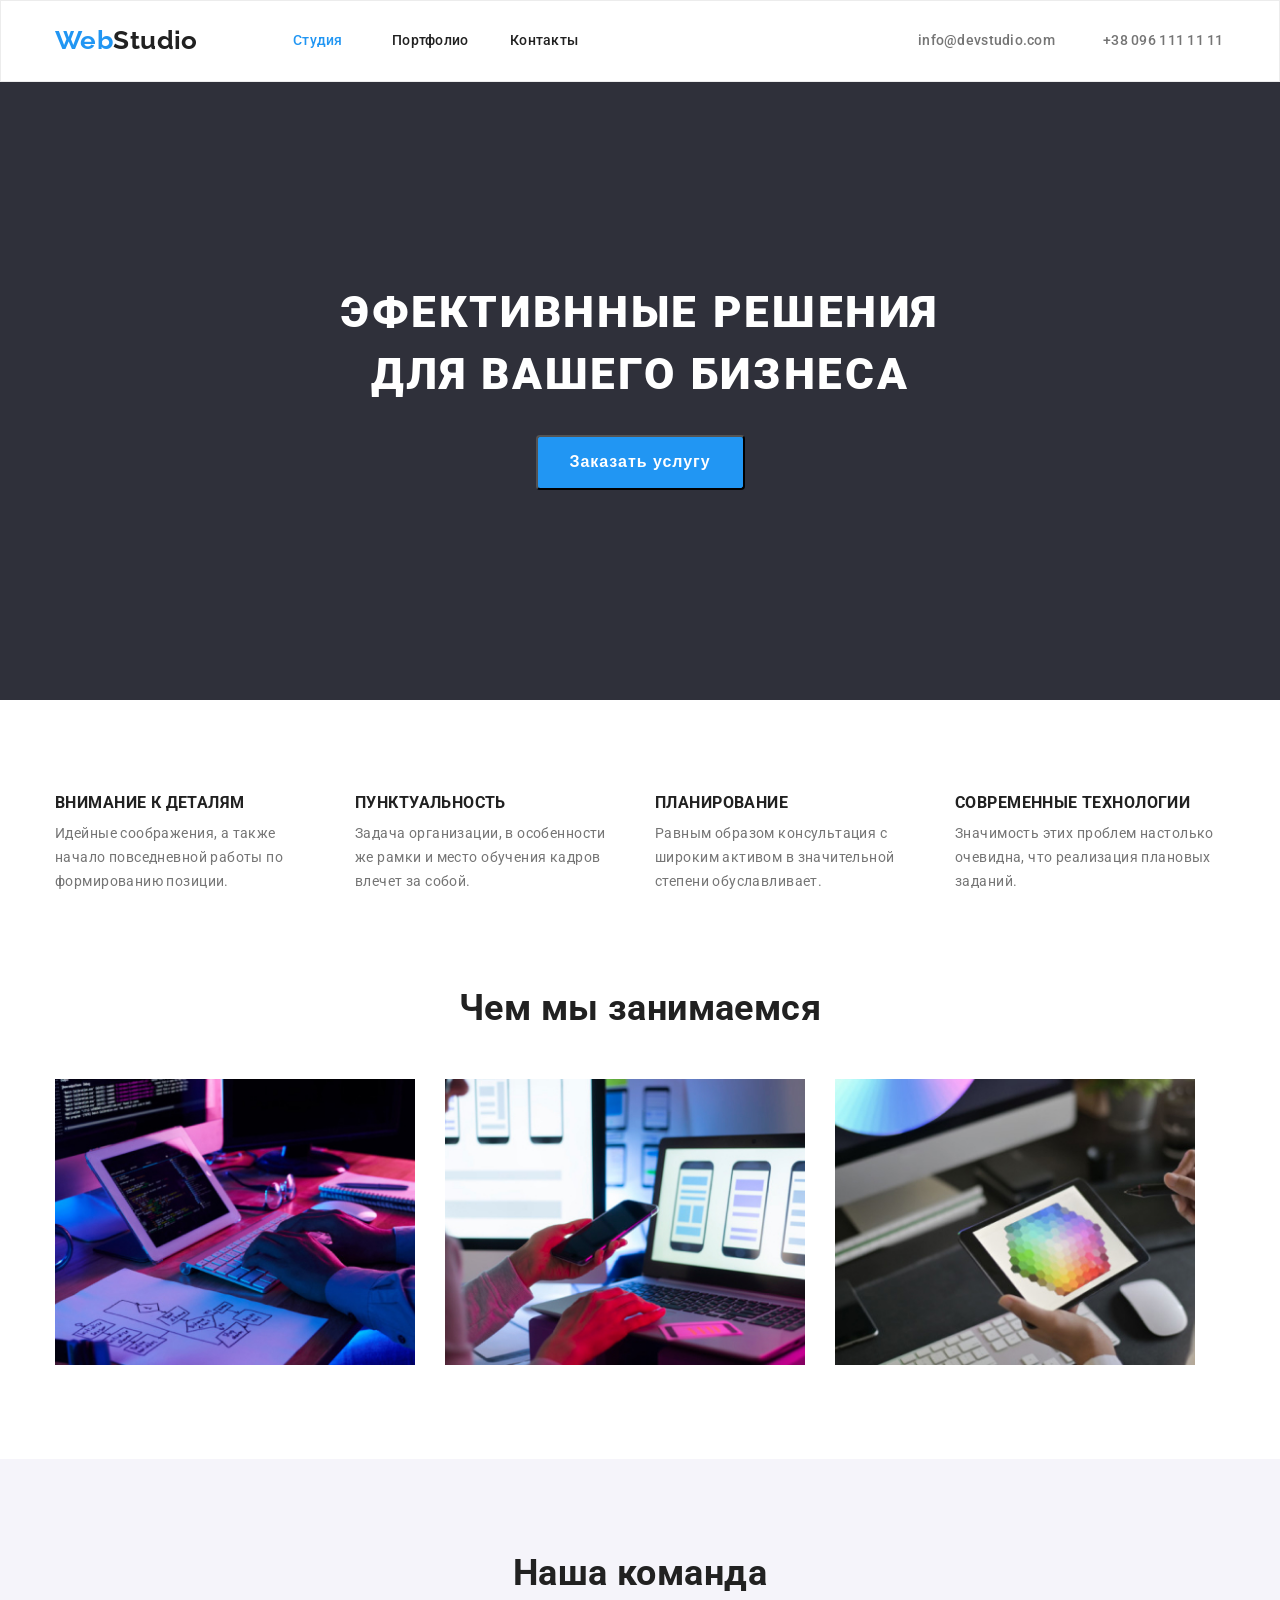
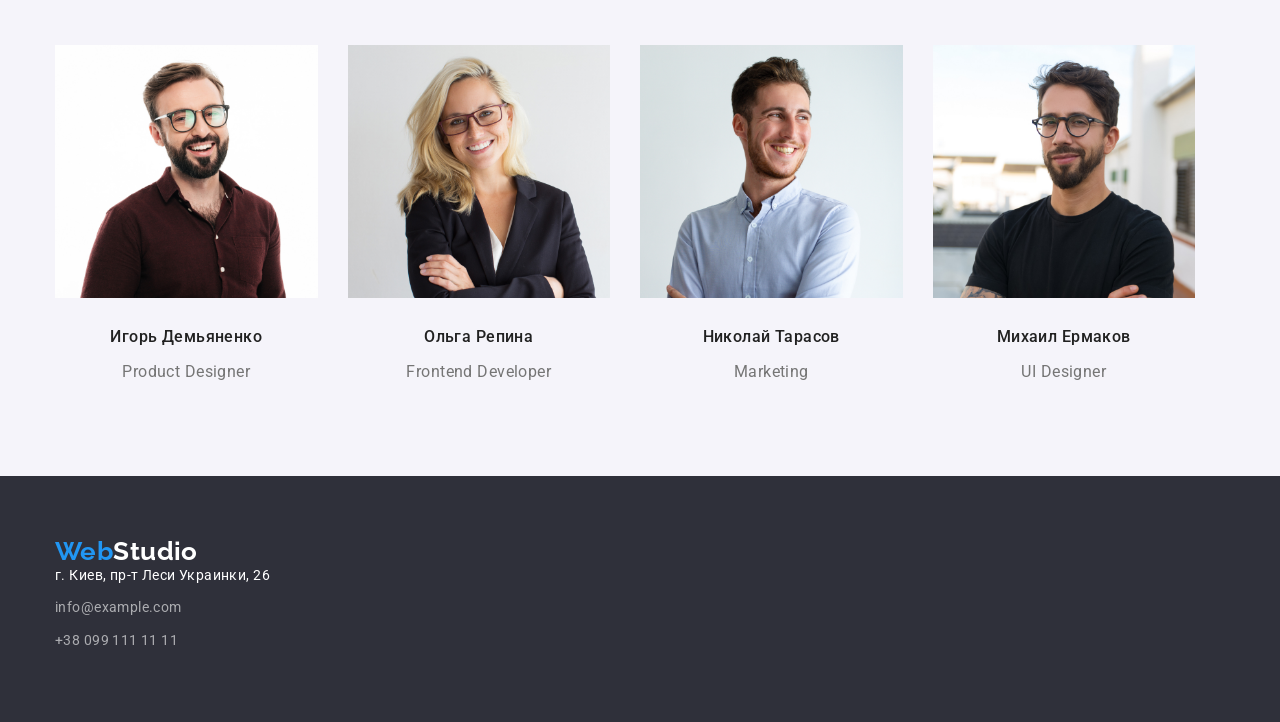
==== index.html @ d8326d00 "Добавляет свойства проекту flexbox" ====
<!DOCTYPE html>
<html lang="ru">
<head>
    <meta charset="UTF-8">
    <meta http-equiv="X-UA-Compatible" content="IE=edge">
    <meta name="viewport" content="width=device-width, initial-scale=1.0">
    <title>Document</title>
    <link href="https://fonts.googleapis.com/css2?family=Raleway:wght@700&family=Roboto:wght@400;500;700;900&display=swap"
        rel="stylesheet">
    <link rel="stylesheet" href="https://cdnjs.cloudflare.com/ajax/libs/modern-normalize/1.1.0/modern-normalize.min.css">
    <link rel="stylesheet" href="./css/styles.css">
</head>
<body>
    <!-- Шапка сайта -->
    <header class="page-header">
        <div class="container">
            <div class="nav-container">
                <nav class="navbar">
                    <a href="#" class="logo">
                        <span class="logo-web">Web</span><span class="logo-studio">Studio</span>
                    </a>
                    <ul class="site-nav list">
                        <li class="site-nav-studio"><a href="./index.html" class="site-nav-link current">Студия</a></li>
                        <li class="site-nav-portfolio"><a href="./portfolio.html" class="site-nav-link">Портфолио</a></li>
                        <li class="site-nav-contacts"><a href="" class="site-nav-link">Контакты</a></li>
                    </ul>
                </nav>
                <div class="auth-nav-container">
                    <ul class="auth-nav list">
                        <li class="mail-auth-nav"><a href="mailto:info@devstudio.com" class="auth-nav-link">info@devstudio.com</a></li>
                        <li class="tel-auth-nav"><a href="tel:+380961111111" class="auth-nav-link">+38 096 111 11 11</a></li>
                    </ul>
                </div>
            </div>
                
        </div>
    </header>
    <!-- Основная часть сайта -->
    <main>
        <!-- Герой -->
        <section class="hero">
                
                    <div class="hero-title-container">
                        <h1 class="hero-title">ЭФЕКТИВННЫЕ РЕШЕНИЯ ДЛЯ ВАШЕГО БИЗНЕСА</h1>
                    </div>
                    <div class="hero-button">
                        <button type="button" class="button">Заказать услугу</button>
                    </div>
        </section>
        <!-- Преимущества -->
        <section class="section-features">
            <div class="container">
                <h2 class="section-title visually-hidden">Почему мы</h2>
                <ul class="features list">
                    <li>
                            <h3 class="feature-title">ВНИМАНИЕ К ДЕТАЛЯМ</h3>
                        <p class="feature-text">Идейные соображения, а также начало повседневной работы по формированию позиции.</p>
                    </li>
                    <li>
                        <h3 class="feature-title">ПУНКТУАЛЬНОСТЬ</h3>
                        <p class="feature-text">Задача организации, в особенности же рамки и место обучения кадров влечет за собой.</p>
                    </li>
                    <li>
                        <h3 class="feature-title">ПЛАНИРОВАНИЕ</h3>
                        <p class="feature-text">Равным образом консультация с широким активом в значительной степени обуславливает.</p>
                    </li>
                    <li>
                        <h3 class="feature-title">СОВРЕМЕННЫЕ ТЕХНОЛОГИИ</h3>
                        <p class="feature-text">Значимость этих проблем настолько очевидна, что реализация плановых заданий.</p>
                    </li>
                </ul>
            </div>
        </section>
        <!-- Работы -->
        <section class="section-work">
            <div class="container">
                <h2 class="section-title">Чем мы занимаемся</h2>
                    <ul class="work list">
                        <li class="img-work"><img src="./images/img.jpg" alt="Веб разработка" width="370" height="294"></li>
                        <li class="img-work"><img src="./images/img(1).jpg" alt="Мобильная разработка" width="370" height="294"></li>
                        <li class="img-work"><img src="./images/img(2).jpg" alt="Дизайн" width="370" height="294"></li>
                    </ul>
            </div>
        </section>
        <!-- Команда -->
        <section class="section-team">
            <div class="container">
                <h2 class="section-title">Наша команда</h2>
                <ul class="team list">
                    <li class="team-item">
                        <img src="./images/ИгорьДемьяненко.jpg" alt="Игорь Демьяненко" width="270" height="260">
                        <h3 class="section-team-title">Игорь Демьяненко</h3>
                        <p class="section-team-text">Product Designer</p>
                    </li>
                    <li class="team-item">
                        <img src="./images/ОльгаРепина.jpg" alt="Ольга Репина" width="270" height="260">
                        <h3 class="section-team-title">Ольга Репина</h3>
                        <p class="section-team-text">Frontend Developer</p>
                    </li>
                    <li class="team-item">
                        <img src="./images/НиколайТарасов.jpg" alt="Николай Тарасов" width="270" height="260">
                        <h3 class="section-team-title">Николай Тарасов</h3>
                        <p class="section-team-text">Marketing</p>
                    </li>
                    <li class="team-item">
                        <img src="./images/МихаилЕрмаков.jpg" alt="Михаил Ермаков" width="270" height="260">
                        <h3 class="section-team-title">Михаил Ермаков</h3>
                        <p class="section-team-text">UI Designer</p>
                    </li>
                </ul>
            </div>
        </section>
    </main>
    <!-- Подвал сайта -->
    <footer class="footer">
        <div class="container">
            <a href="" class="logo footer-logo">
                <span class="footer-logo-web">Web</span><span class="footer-logo-studio">Studio</span>
            </a>
            <address>
                <ul class="address list">
                    <li class="address-item">г. Киев, пр-т Леси Украинки, 26</li>
                    <li><a href="mailto:info@example.com " class="address-link">info@example.com</a></li>
                    <li><a href="tel:+380991111111" class="address-link">+38 099 111 11 11</a></li>
                </ul>
            </address>
        </div>
    </footer>
</body>

</html>
---- css/styles.css ----
/* основной цвет текста #757575; */
/* Вторичный текст #212121 */
/* текст акцента #2196F3; */
/* текст заголовка первой секции #FFFFFF; */
/* текст мейла и телефона в футере color: rgba(255, 255, 255, 0.6)  */

:root {
  --primery-text-color: #757575;
  --title-text-color: #212121;
  --accent-text: #2196f3;
  --primery-white-color: #ffffff;
  --primery-bc-color: #ffffff;
  --secondary-bc-color: #2f303a;
  --card-set-gap: 30px;
}

body {
  background-color: var(--primery-bc-color);
  color: var(--primery-text-color);
  font-family: Roboto, sans-serif;
  letter-spacing: 0.03em;
  font-size: 14px;
  line-height: 1.14;
}

.container {
  width: 1200px;
  padding-right: 15px;
  padding-left: 15px;
  margin-left: auto;
  margin-right: auto;
}

img {
  display: block;
  max-width: 100%;
  height: auto;
}

.list {
  list-style: none;
  padding: 0;
  margin: 0;
}

.page-header {
  background-color: var(--primery-bc-color);
  border: 1px solid #ececec;
}

/* Logo */
.logo {
  font-family: Raleway;
  font-weight: bold;
  font-size: 26px;
  line-height: 1.2;
  text-decoration: none;
  margin-top: 0;
  margin-right: 93px;
  margin-bottom: 0;
  width: 145px;
  height: 31px;
}

.logo-web {
  color: var(--accent-text);
}

.logo-studio {
  color: var(--title-text-color);
}
/* Navbar */
.nav-container {
  padding-top: 24px;
  padding-bottom: 25px;
  display: flex;
  justify-content: space-between;
  align-items: center;
}

.navbar {
  display: flex;
  align-items: center;
  height: 31px;
}

/* Site nav */
.site-nav {
  display: flex;
}

.site-nav-studio {
  width: 49px;
  height: 16px;
  margin-right: 50px;
}

.site-nav-portfolio {
  width: 77px;
  height: 16px;
  margin-right: 50px;
}

.site-nav-portfolio {
  width: 68px;
  height: 16px;
}

.site-nav-link {
  color: var(--title-text-color);
  font-weight: 500;
  letter-spacing: 0.02em;
  text-decoration: none;
}

.site-nav-link:hover,
.site-nav-link:focus {
  color: var(--accent-text);
}

.site-nav-link.current {
  color: var(--accent-text);
}

/* Auth-nav */

.auth-nav {
  display: inline-block;
  display: flex;
  height: 16px;
}

.mail-auth-nav {
  width: 135px;
  height: 16px;
  margin-left: 331px;
}

.tel-auth-nav {
  width: 122px;
  height: 16px;
  margin-left: 50px;
}

.auth-nav-link {
  color: var(--primery-text-color);

  font-weight: 500;
  letter-spacing: 0.02em;
  text-decoration: none;

  height: 16px;
}

.auth-nav-link:hover,
.auth-nav-link:focus {
  color: var(--accent-text);
}
/* Hero */
.hero {
  background-color: var(--secondary-bc-color);
  text-align: center;
}

.hero-title {
  color: var(--primery-white-color);
  font-weight: 900;
  font-size: 44px;
  line-height: 1.4;

  letter-spacing: 0.06em;
  text-transform: uppercase;

  width: 696px;
  padding-top: 200px;
  margin: auto;
}

.hero-button {
  padding-bottom: 210px;
  margin-top: 30px;
}

/* Features */
.section-features {
  padding-top: 94px;
  padding-bottom: 94px;
}

.features {
  display: flex;
}

.feature-title {
  color: var(--title-text-color);

  font-weight: bold;
  text-transform: uppercase;

  margin-top: 0;
  margin-bottom: 10px;

  width: 270px;
}

.feature-text {
  font-size: 14px;
  line-height: 1.7;
  margin-top: 0;
  margin-bottom: 0;
  width: 270px;
  margin-right: 30px;
}

.visually-hidden {
  position: absolute;
  clip: rect(0 0 0 0);
  width: 1px;
  height: 1px;
  margin: -1px;
}

/* Section */

.section-title {
  color: var(--title-text-color);
  font-weight: bold;
  font-size: 36px;
  line-height: 1.16;
  text-align: center;

  margin-top: 0;
  margin-bottom: 0;
}

/* Work */

.section-work {
  padding-bottom: 94px;
}

.work {
  display: flex;
}

.img-work {
  margin-top: 50px;
  margin-right: 30px;
}

/* Team */
.section-team {
  background-color: #f5f4fa;
  padding-top: 94px;
  padding-bottom: 94px;
}

.team {
  display: flex;
}

.team-item {
  margin-top: 50px;
  margin-right: 30px;
  text-align: center;
}
.section-team-title {
  color: var(--title-text-color);
  font-weight: 500;
  font-size: 16px;
  line-height: 1.18;
  margin-top: 30px;
}

.section-team-text {
  font-size: 16px;
  line-height: 1.18;
  margin-top: 10px;
  margin-bottom: 0;
}

/* Footer */
.footer {
  background-color: var(--secondary-bc-color);
}

.footer-logo {
  display: inline-block;
  padding-top: 60px;
  margin-bottom: 20px;
}

.footer-logo-web {
  color: var(--accent-text);
}

.footer-logo-studio {
  color: var(--primery-white-color);
}

.address-item {
  color: var(--primery-white-color);

  font-style: normal;
  font-size: 14px;
  line-height: 1.7;
  margin-bottom: 9px;
}

.address-link {
  display: inline-block;
  color: rgba(255, 255, 255, 0.6);

  font-style: normal;
  font-size: 14px;
  line-height: 1.7;
  text-decoration: none;

  margin-bottom: 9px;
}

.address-link:hover,
.address-link:focus {
  color: var(--accent-text);
}
address {
  margin-left: 0;
  margin-right: 0;
  padding-bottom: 60px;
}
/* Button */

button {
  font-family: inherit Roboto, sans-serif;
  cursor: pointer;
}

.button {
  display: inline-block;

  background-color: var(--accent-text);
  color: var(--primery-white-color);

  font-weight: bold;
  font-size: 16px;
  line-height: 1.9;
  letter-spacing: 0.06em;

  padding: 10px 32px;
  min-width: 200px;
  border-radius: 4px;
}

/* Portfolio */

.main {
  background-color: var(--primery-bc-color);
  margin: 0;
  padding-top: 94px;
  padding-bottom: 114px;
}

.filter {
  display: flex;
  justify-content: center;
  margin-bottom: 50px;
}

.filter-button {
  background-color: #f5f4fa;
  color: var(--title-text-color);
  height: 38px;
  margin-right: 8px;
  padding: 6px 22px;
  border-radius: 4px;
  border: none;
}

.button-all {
  width: 73px;
}

.button-web {
  width: 128px;
}

.button-annexes {
  width: 145px;
}

.button-design {
  width: 103px;
}

.buttom-marketing {
  width: 130px;
}

.filter-button:hover,
.filter-button:focus {
  background-color: var(--accent-text);
  color: var(--primery-white-color);
}

.portfolio-work {
  padding: 0;
  margin: 0;
  display: flex;
  flex-wrap: wrap;
  text-align: center;
  margin-left: calc(-1 * var(--card-set-gap));
  margin-bottom: calc(-1 * var(--card-set-gap));
}

.portfolio-work .portfolio-item {
  flex-basis: calc(100% / 3 - var(--card-set-gap));

  margin-left: var(--card-set-gap);
  margin-bottom: var(--card-set-gap);

  border-bottom: 1px solid #eeeeee;
}

.portfolio-work-link {
  text-decoration: none;
}

.portfolio-work-title {
  color: var(--title-text-color);
  font-weight: bold;
  font-size: 18px;
  line-height: 2;
  letter-spacing: 0.06em;
  margin-bottom: 4px;
}

.portfolio-work-text {
  color: var(--primery-text-color);

  font-size: 16px;
  line-height: 1.9;
  margin-top: 0;
  margin-bottom: 0;
}

.card {
}

.card-content {
  padding: 20px 24px;
  border: 1px solid #eeeeee;
  box-sizing: border-box;
}
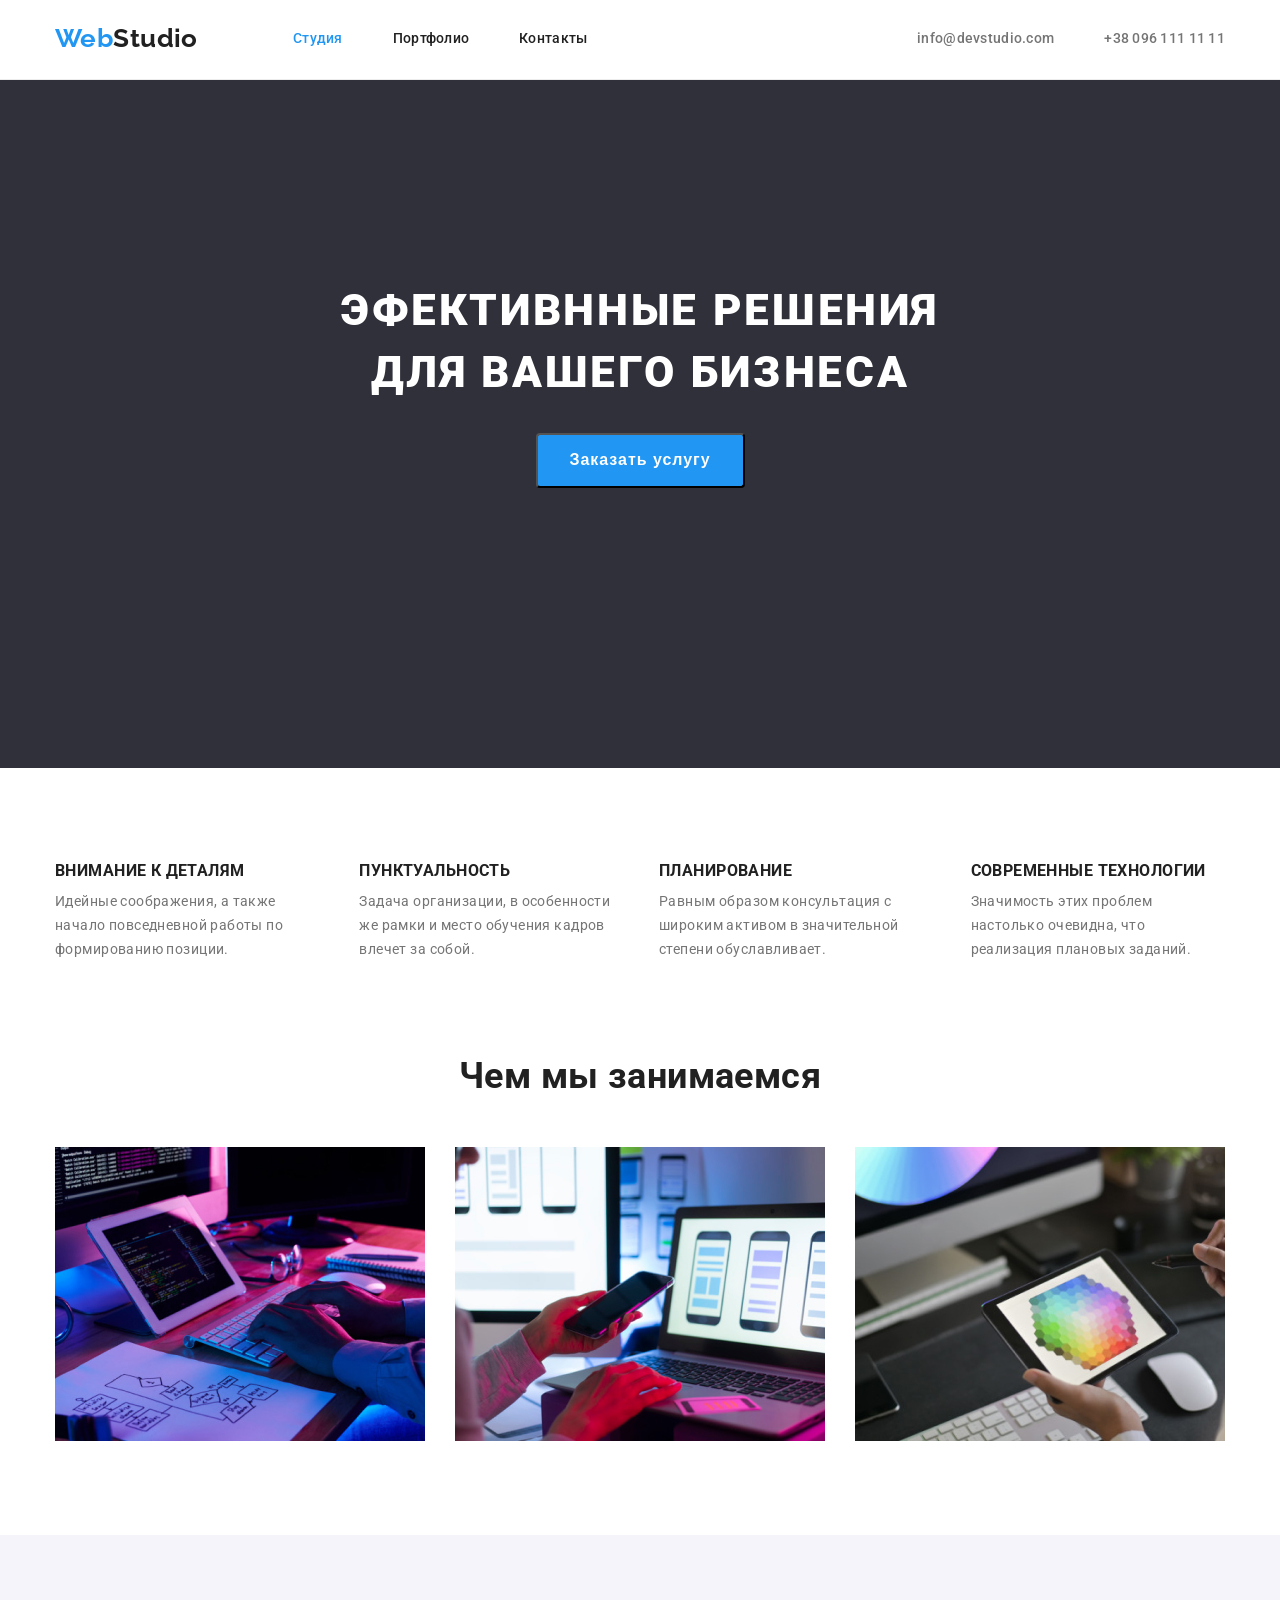
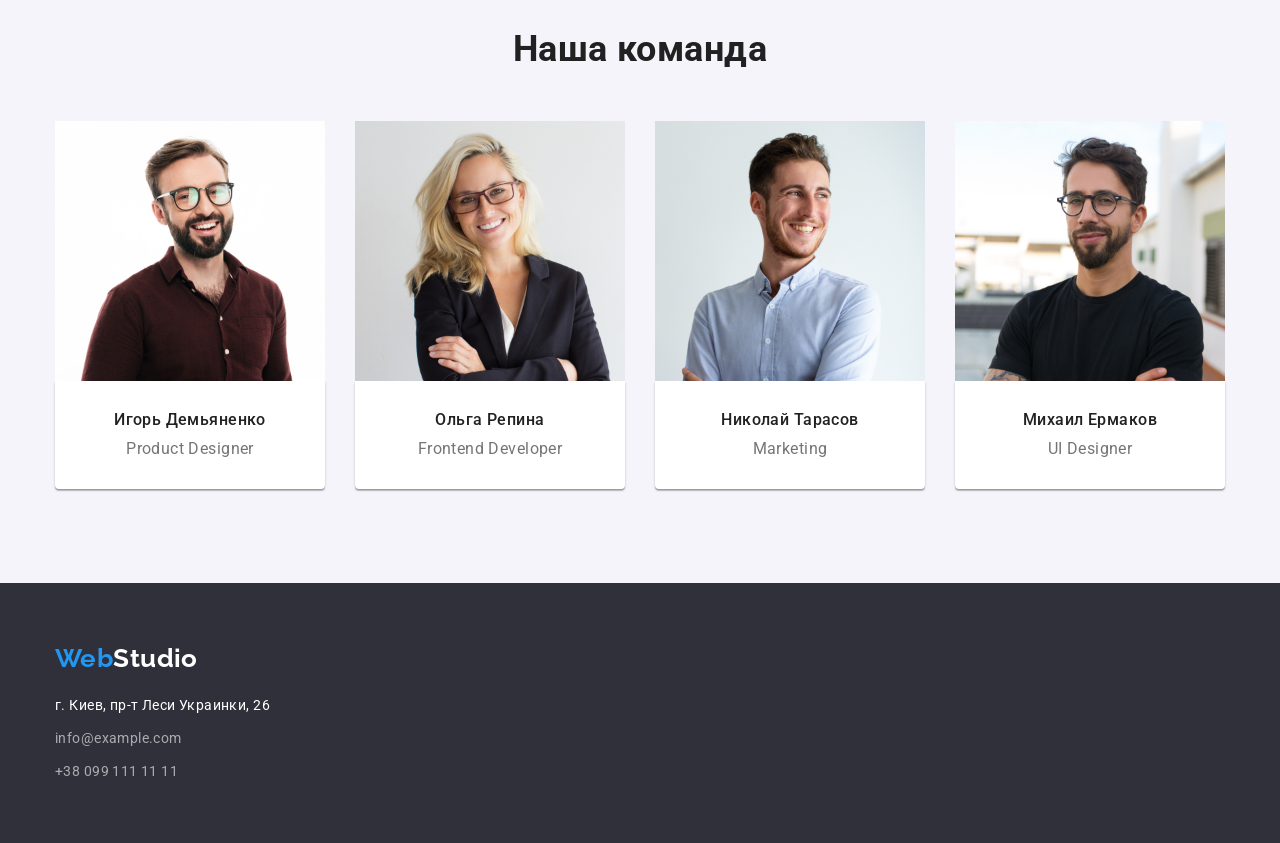
==== commit 0b50bd98: "Добавляет проекту flexbox ИСПРАВЛЕННЫЙ" ====
--- a/index.html
+++ b/index.html
@@ -13,58 +13,51 @@
 <body>
     <!-- Шапка сайта -->
     <header class="page-header">
-        <div class="container">
-            <div class="nav-container">
-                <nav class="navbar">
-                    <a href="#" class="logo">
-                        <span class="logo-web">Web</span><span class="logo-studio">Studio</span>
-                    </a>
-                    <ul class="site-nav list">
-                        <li class="site-nav-studio"><a href="./index.html" class="site-nav-link current">Студия</a></li>
-                        <li class="site-nav-portfolio"><a href="./portfolio.html" class="site-nav-link">Портфолио</a></li>
-                        <li class="site-nav-contacts"><a href="" class="site-nav-link">Контакты</a></li>
-                    </ul>
-                </nav>
-                <div class="auth-nav-container">
-                    <ul class="auth-nav list">
-                        <li class="mail-auth-nav"><a href="mailto:info@devstudio.com" class="auth-nav-link">info@devstudio.com</a></li>
-                        <li class="tel-auth-nav"><a href="tel:+380961111111" class="auth-nav-link">+38 096 111 11 11</a></li>
-                    </ul>
-                </div>
-            </div>
-                
+        <div class="container nav-container">
+            <nav class="navbar">
+                <a href="#" class="logo">
+                    <span class="logo-web">Web</span><span class="logo-studio">Studio</span>
+                </a>
+                <ul class="site-nav">
+                    <li class="site-nav-item"><a href="./index.html" class="site-nav-link current">Студия</a></li>
+                    <li class="site-nav-item"><a href="./portfolio.html" class="site-nav-link">Портфолио</a></li>
+                    <li class="site-nav-item"><a href="" class="site-nav-link">Контакты</a></li>
+                </ul>
+            </nav>
+            <ul class="auth-nav">
+                <li class="auth-nav-item"><a href="mailto:info@devstudio.com" class="auth-nav-link">info@devstudio.com</a>
+                </li>
+                <li class="auth-nav-item"><a href="tel:+380961111111" class="auth-nav-link">+38 096 111 11 11</a></li>
+            </ul>
         </div>
     </header>
     <!-- Основная часть сайта -->
     <main>
         <!-- Герой -->
         <section class="hero">
-                
-                    <div class="hero-title-container">
-                        <h1 class="hero-title">ЭФЕКТИВННЫЕ РЕШЕНИЯ ДЛЯ ВАШЕГО БИЗНЕСА</h1>
-                    </div>
-                    <div class="hero-button">
-                        <button type="button" class="button">Заказать услугу</button>
-                    </div>
+            <div class="container">
+                <h1 class="hero-title">ЭФЕКТИВННЫЕ РЕШЕНИЯ ДЛЯ ВАШЕГО БИЗНЕСА</h1>
+                <button type="button" class="button">Заказать услугу</button>
+            </div>
         </section>
         <!-- Преимущества -->
-        <section class="section-features">
+        <section class="section">
             <div class="container">
                 <h2 class="section-title visually-hidden">Почему мы</h2>
-                <ul class="features list">
-                    <li>
+                <ul class="features">
+                    <li class="feature-item">
                             <h3 class="feature-title">ВНИМАНИЕ К ДЕТАЛЯМ</h3>
                         <p class="feature-text">Идейные соображения, а также начало повседневной работы по формированию позиции.</p>
                     </li>
-                    <li>
+                    <li class="feature-item">
                         <h3 class="feature-title">ПУНКТУАЛЬНОСТЬ</h3>
                         <p class="feature-text">Задача организации, в особенности же рамки и место обучения кадров влечет за собой.</p>
                     </li>
-                    <li>
+                    <li class="feature-item">
                         <h3 class="feature-title">ПЛАНИРОВАНИЕ</h3>
                         <p class="feature-text">Равным образом консультация с широким активом в значительной степени обуславливает.</p>
                     </li>
-                    <li>
+                    <li class="feature-item">
                         <h3 class="feature-title">СОВРЕМЕННЫЕ ТЕХНОЛОГИИ</h3>
                         <p class="feature-text">Значимость этих проблем настолько очевидна, что реализация плановых заданий.</p>
                     </li>
@@ -72,10 +65,10 @@
             </div>
         </section>
         <!-- Работы -->
-        <section class="section-work">
+        <section class="section section-work">
             <div class="container">
                 <h2 class="section-title">Чем мы занимаемся</h2>
-                    <ul class="work list">
+                    <ul class="work">
                         <li class="img-work"><img src="./images/img.jpg" alt="Веб разработка" width="370" height="294"></li>
                         <li class="img-work"><img src="./images/img(1).jpg" alt="Мобильная разработка" width="370" height="294"></li>
                         <li class="img-work"><img src="./images/img(2).jpg" alt="Дизайн" width="370" height="294"></li>
@@ -83,29 +76,37 @@
             </div>
         </section>
         <!-- Команда -->
-        <section class="section-team">
+        <section class="section section-team">
             <div class="container">
                 <h2 class="section-title">Наша команда</h2>
-                <ul class="team list">
+                <ul class="team">
                     <li class="team-item">
                         <img src="./images/ИгорьДемьяненко.jpg" alt="Игорь Демьяненко" width="270" height="260">
-                        <h3 class="section-team-title">Игорь Демьяненко</h3>
-                        <p class="section-team-text">Product Designer</p>
+                        <div class="section-team-item">
+                            <h3 class="section-team-title">Игорь Демьяненко</h3>
+                            <p class="section-team-text">Product Designer</p>
+                        </div>
                     </li>
                     <li class="team-item">
                         <img src="./images/ОльгаРепина.jpg" alt="Ольга Репина" width="270" height="260">
-                        <h3 class="section-team-title">Ольга Репина</h3>
-                        <p class="section-team-text">Frontend Developer</p>
+                        <div class="section-team-item">
+                            <h3 class="section-team-title">Ольга Репина</h3>
+                            <p class="section-team-text">Frontend Developer</p>
+                        </div>
                     </li>
                     <li class="team-item">
                         <img src="./images/НиколайТарасов.jpg" alt="Николай Тарасов" width="270" height="260">
-                        <h3 class="section-team-title">Николай Тарасов</h3>
-                        <p class="section-team-text">Marketing</p>
+                        <div class="section-team-item">
+                            <h3 class="section-team-title">Николай Тарасов</h3>
+                            <p class="section-team-text">Marketing</p>
+                        </div>
                     </li>
                     <li class="team-item">
                         <img src="./images/МихаилЕрмаков.jpg" alt="Михаил Ермаков" width="270" height="260">
-                        <h3 class="section-team-title">Михаил Ермаков</h3>
-                        <p class="section-team-text">UI Designer</p>
+                        <div class="section-team-item">
+                            <h3 class="section-team-title">Михаил Ермаков</h3>
+                            <p class="section-team-text">UI Designer</p>
+                        </div>
                     </li>
                 </ul>
             </div>
@@ -118,10 +119,10 @@
                 <span class="footer-logo-web">Web</span><span class="footer-logo-studio">Studio</span>
             </a>
             <address>
-                <ul class="address list">
+                <ul class="address">
                     <li class="address-item">г. Киев, пр-т Леси Украинки, 26</li>
-                    <li><a href="mailto:info@example.com " class="address-link">info@example.com</a></li>
-                    <li><a href="tel:+380991111111" class="address-link">+38 099 111 11 11</a></li>
+                    <li class="address-item"><a href="mailto:info@example.com " class="address-link">info@example.com</a></li>
+                    <li class="address-item"><a href="tel:+380991111111" class="address-link">+38 099 111 11 11</a></li>
                 </ul>
             </address>
         </div>
--- a/css/styles.css
+++ b/css/styles.css
@@ -23,6 +23,13 @@
   line-height: 1.14;
 }
 
+h1,
+h2,
+h3,
+p {
+  margin: 0;
+}
+
 .container {
   width: 1200px;
   padding-right: 15px;
@@ -37,15 +44,20 @@
   height: auto;
 }
 
-.list {
+ul {
   list-style: none;
   padding: 0;
   margin: 0;
 }
 
 .page-header {
-  background-color: var(--primery-bc-color);
-  border: 1px solid #ececec;
+  border-bottom: 1px solid #ececec;
+  height: 80px;
+  display: flex;
+}
+
+a {
+  text-decoration: none;
 }
 
 /* Logo */
@@ -54,12 +66,8 @@
   font-weight: bold;
   font-size: 26px;
   line-height: 1.2;
-  text-decoration: none;
-  margin-top: 0;
   margin-right: 93px;
-  margin-bottom: 0;
   width: 145px;
-  height: 31px;
 }
 
 .logo-web {
@@ -81,36 +89,23 @@
 .navbar {
   display: flex;
   align-items: center;
-  height: 31px;
 }
 
 /* Site nav */
 .site-nav {
   display: flex;
-}
-
-.site-nav-studio {
-  width: 49px;
-  height: 16px;
-  margin-right: 50px;
-}
-
-.site-nav-portfolio {
-  width: 77px;
-  height: 16px;
-  margin-right: 50px;
-}
-
-.site-nav-portfolio {
-  width: 68px;
-  height: 16px;
+  margin: 0;
 }
 
 .site-nav-link {
   color: var(--title-text-color);
   font-weight: 500;
   letter-spacing: 0.02em;
-  text-decoration: none;
+  margin-bottom: 40px;
+}
+
+.site-nav-item:not(:last-child) {
+  margin-right: 50px;
 }
 
 .site-nav-link:hover,
@@ -125,31 +120,18 @@
 /* Auth-nav */
 
 .auth-nav {
-  display: inline-block;
-  display: flex;
-  height: 16px;
-}
-
-.mail-auth-nav {
-  width: 135px;
-  height: 16px;
-  margin-left: 331px;
-}
-
-.tel-auth-nav {
-  width: 122px;
-  height: 16px;
-  margin-left: 50px;
+  display: flex;
+  margin-left: auto;
+}
+
+.auth-nav-item:not(:last-child) {
+  margin-right: 50px;
 }
 
 .auth-nav-link {
   color: var(--primery-text-color);
-
   font-weight: 500;
   letter-spacing: 0.02em;
-  text-decoration: none;
-
-  height: 16px;
 }
 
 .auth-nav-link:hover,
@@ -160,6 +142,10 @@
 .hero {
   background-color: var(--secondary-bc-color);
   text-align: center;
+  padding-top: 200px;
+  padding-bottom: 280px;
+  padding-right: 0;
+  padding-left: 0;
 }
 
 .hero-title {
@@ -167,49 +153,38 @@
   font-weight: 900;
   font-size: 44px;
   line-height: 1.4;
-
   letter-spacing: 0.06em;
   text-transform: uppercase;
-
   width: 696px;
-  padding-top: 200px;
-  margin: auto;
-}
-
-.hero-button {
-  padding-bottom: 210px;
+  margin-left: auto;
+  margin-right: auto;
+  margin-top: 0;
+  margin-bottom: 0;
+}
+
+.button {
   margin-top: 30px;
 }
 
 /* Features */
-.section-features {
-  padding-top: 94px;
-  padding-bottom: 94px;
-}
-
 .features {
   display: flex;
 }
 
+.feature-item:not(:last-child) {
+  margin-right: 30px;
+}
+
 .feature-title {
   color: var(--title-text-color);
-
-  font-weight: bold;
+  font-weight: 700;
   text-transform: uppercase;
-
-  margin-top: 0;
   margin-bottom: 10px;
-
-  width: 270px;
 }
 
 .feature-text {
   font-size: 14px;
   line-height: 1.7;
-  margin-top: 0;
-  margin-bottom: 0;
-  width: 270px;
-  margin-right: 30px;
 }
 
 .visually-hidden {
@@ -222,13 +197,17 @@
 
 /* Section */
 
+.section {
+  padding-bottom: 94px;
+  padding-top: 94px;
+}
+
 .section-title {
   color: var(--title-text-color);
   font-weight: bold;
   font-size: 36px;
   line-height: 1.16;
   text-align: center;
-
   margin-top: 0;
   margin-bottom: 0;
 }
@@ -236,58 +215,70 @@
 /* Work */
 
 .section-work {
-  padding-bottom: 94px;
+  padding-top: 0;
+}
+
+.section-title-work {
+  margin-bottom: 50px;
 }
 
 .work {
-  display: flex;
-}
-
-.img-work {
   margin-top: 50px;
+  display: flex;
+}
+
+.img-work:not(:last-child) {
   margin-right: 30px;
 }
 
 /* Team */
 .section-team {
   background-color: #f5f4fa;
-  padding-top: 94px;
-  padding-bottom: 94px;
 }
 
 .team {
-  display: flex;
-}
-
-.team-item {
   margin-top: 50px;
+  display: flex;
+}
+
+.team-item:not(:last-child) {
   margin-right: 30px;
+}
+
+.section-team-item {
+  padding-top: 30px;
+  padding-bottom: 30px;
+  background: #ffffff;
+  box-shadow: 0px 1px 3px rgba(0, 0, 0, 0.12), 0px 1px 1px rgba(0, 0, 0, 0.14),
+    0px 2px 1px rgba(0, 0, 0, 0.2);
+  border-radius: 0px 0px 4px 4px;
   text-align: center;
 }
+
 .section-team-title {
   color: var(--title-text-color);
   font-weight: 500;
   font-size: 16px;
   line-height: 1.18;
-  margin-top: 30px;
 }
 
 .section-team-text {
   font-size: 16px;
   line-height: 1.18;
   margin-top: 10px;
-  margin-bottom: 0;
 }
 
 /* Footer */
 .footer {
   background-color: var(--secondary-bc-color);
+  padding-top: 60px;
+  padding-bottom: 60px;
 }
 
 .footer-logo {
   display: inline-block;
-  padding-top: 60px;
   margin-bottom: 20px;
+  margin-right: 0;
 }
 
 .footer-logo-web {
@@ -298,10 +289,8 @@
   color: var(--primery-white-color);
 }
 
-.address-item {
-  color: var(--primery-white-color);
-
-  font-style: normal;
+.address-item:not(:last-child) {
+  color: var(--primery-white-color);
   font-size: 14px;
   line-height: 1.7;
   margin-bottom: 9px;
@@ -310,13 +299,8 @@
 .address-link {
   display: inline-block;
   color: rgba(255, 255, 255, 0.6);
-
-  font-style: normal;
   font-size: 14px;
   line-height: 1.7;
-  text-decoration: none;
-
-  margin-bottom: 9px;
 }
 
 .address-link:hover,
@@ -324,9 +308,7 @@
   color: var(--accent-text);
 }
 address {
-  margin-left: 0;
-  margin-right: 0;
-  padding-bottom: 60px;
+  font-style: normal;
 }
 /* Button */
 
@@ -337,15 +319,12 @@
 
 .button {
   display: inline-block;
-
   background-color: var(--accent-text);
   color: var(--primery-white-color);
-
   font-weight: bold;
   font-size: 16px;
   line-height: 1.9;
   letter-spacing: 0.06em;
-
   padding: 10px 32px;
   min-width: 200px;
   border-radius: 4px;
@@ -353,49 +332,24 @@
 
 /* Portfolio */
 
-.main {
-  background-color: var(--primery-bc-color);
-  margin: 0;
-  padding-top: 94px;
-  padding-bottom: 114px;
-}
-
 .filter {
   display: flex;
   justify-content: center;
   margin-bottom: 50px;
 }
 
+.filter-item:not(:last-child) {
+  margin-right: 8px;
+}
+
 .filter-button {
   background-color: #f5f4fa;
   color: var(--title-text-color);
-  height: 38px;
-  margin-right: 8px;
   padding: 6px 22px;
   border-radius: 4px;
   border: none;
 }
 
-.button-all {
-  width: 73px;
-}
-
-.button-web {
-  width: 128px;
-}
-
-.button-annexes {
-  width: 145px;
-}
-
-.button-design {
-  width: 103px;
-}
-
-.buttom-marketing {
-  width: 130px;
-}
-
 .filter-button:hover,
 .filter-button:focus {
   background-color: var(--accent-text);
@@ -403,26 +357,21 @@
 }
 
 .portfolio-work {
-  padding: 0;
-  margin: 0;
   display: flex;
   flex-wrap: wrap;
-  text-align: center;
   margin-left: calc(-1 * var(--card-set-gap));
   margin-bottom: calc(-1 * var(--card-set-gap));
 }
 
 .portfolio-work .portfolio-item {
-  flex-basis: calc(100% / 3 - var(--card-set-gap));
-
+  flex-basis: calc((100% - 90px) / 3);
   margin-left: var(--card-set-gap);
   margin-bottom: var(--card-set-gap);
-
   border-bottom: 1px solid #eeeeee;
 }
 
 .portfolio-work-link {
-  text-decoration: none;
+  display: block;
 }
 
 .portfolio-work-title {
@@ -431,19 +380,12 @@
   font-size: 18px;
   line-height: 2;
   letter-spacing: 0.06em;
-  margin-bottom: 4px;
 }
 
 .portfolio-work-text {
   color: var(--primery-text-color);
-
   font-size: 16px;
   line-height: 1.9;
-  margin-top: 0;
-  margin-bottom: 0;
-}
-
-.card {
 }
 
 .card-content {
